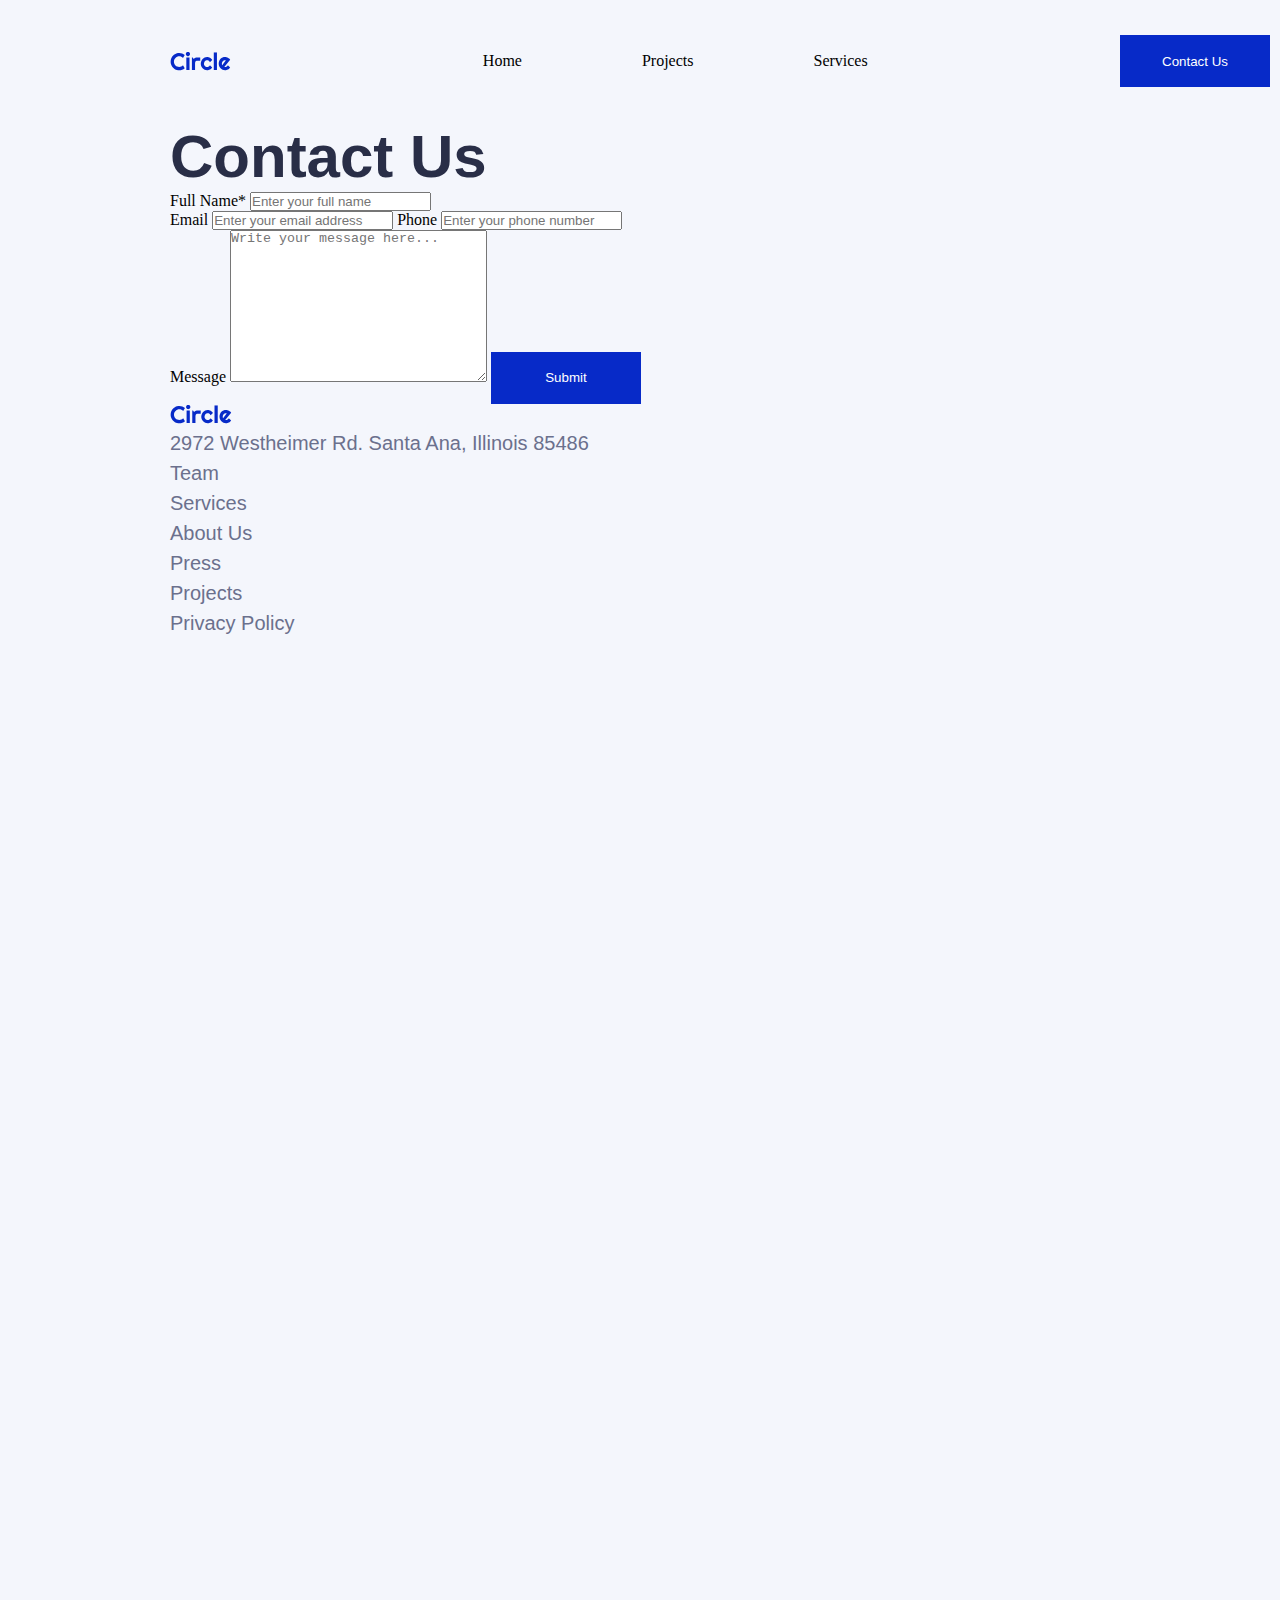
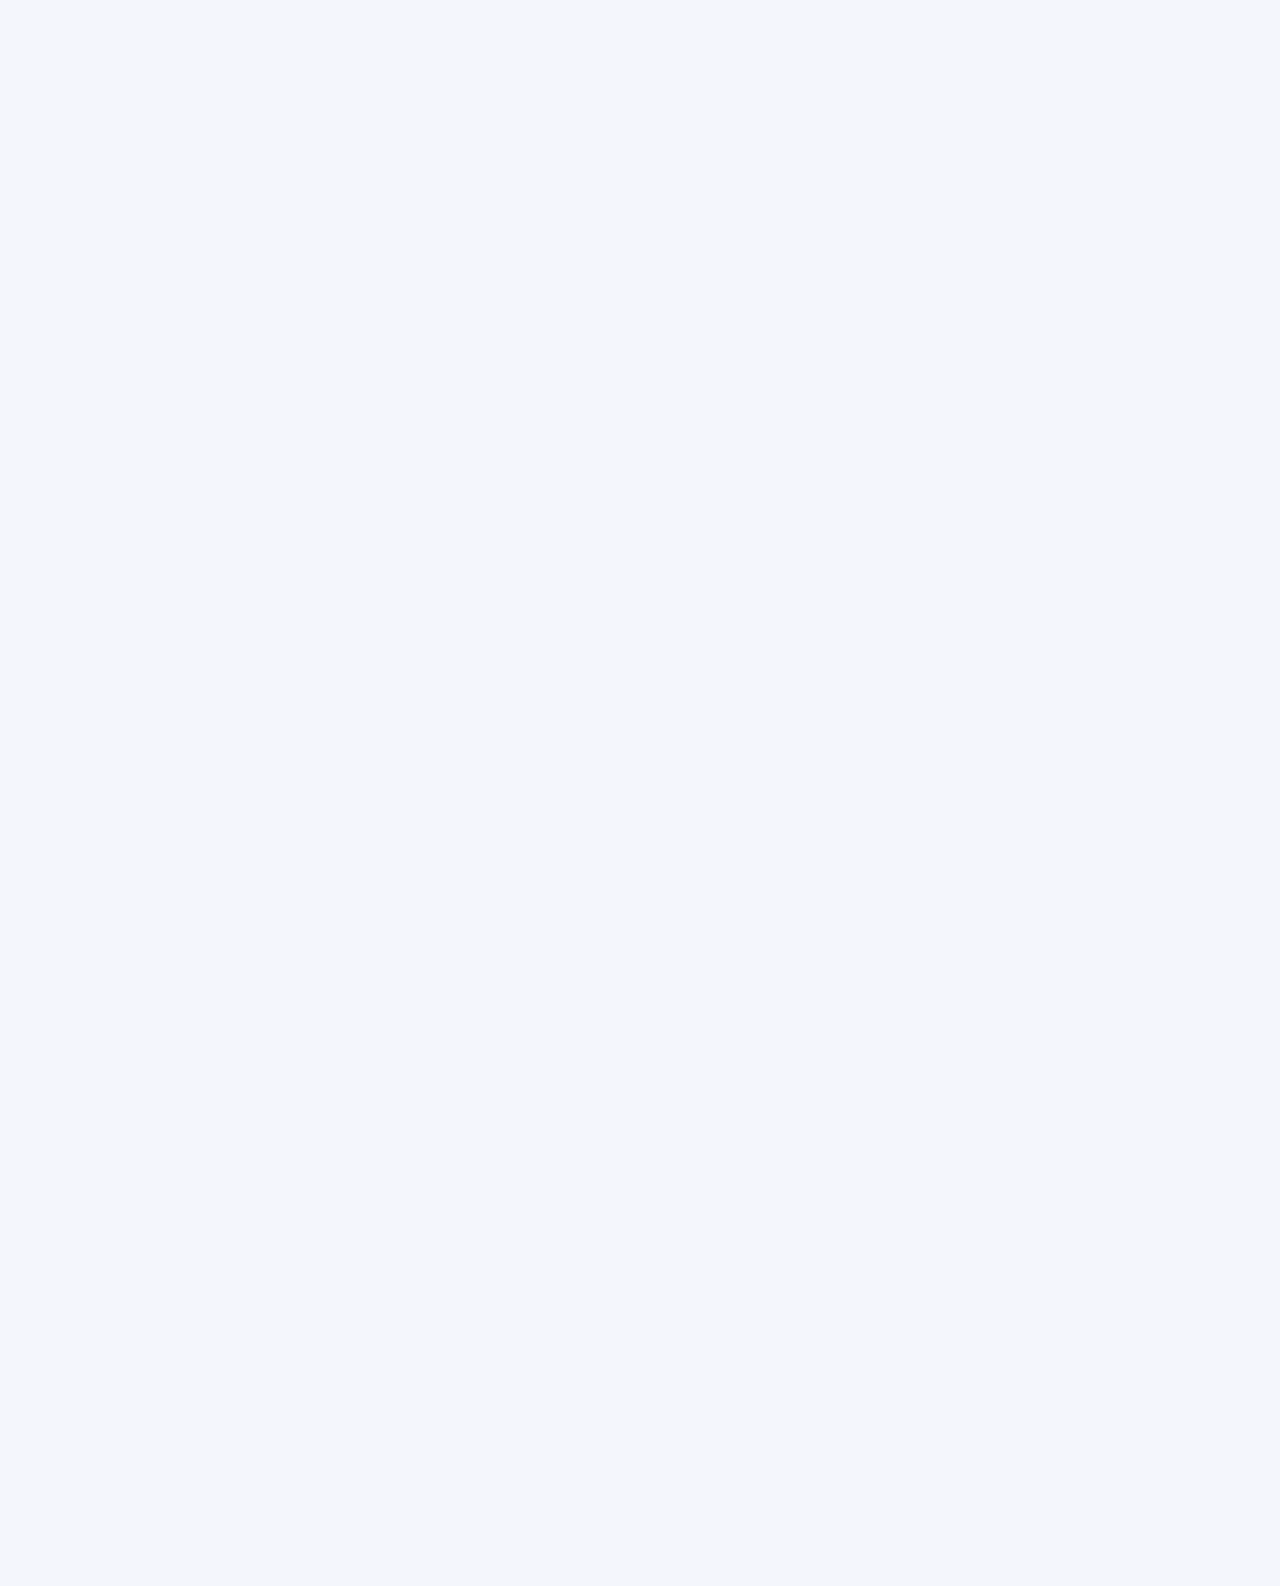
==== ContactPage.html @ 69bbcd8b "hero section and client section css" ====
<!DOCTYPE html>
<html lang="en">
    
  <head>
    <meta charset="UTF-8" />
    <meta http-equiv="X-UA-Compatible" content="IE=edge" />
    <meta name="viewport" content="width=device-width, initial-scale=1.0" />
    <title>
        Circle Contact Page - Ironhacker Mario / Mid Term Project
    </title>
    <link rel="stylesheet" href="/style.css">
  </head>


  <body>
    <nav class="section">
      <img class="circleLogo" src="/logos/circle.svg" alt="Circle Logo" />
      <ul id="menu">
        <li>Home</li>
        <li>Projects</li>
        <li>Services</li>
      </ul>
      <button class="blueButton">Contact Us</button>
    </nav>

    <section id="contactForm" class="section">
      <article>
        <h1>Contact Us</h1>
        <form action="">
            <label for="name">Full Name*</label>
            <input type="text" name="name" id="name" placeholder="Enter your full name">
            <div>
                <label for="email">Email</label>
                <input type="email" name="email" id="email" placeholder="Enter your email address">
                <label for="phone">Phone</label>
                <input type="tel" name="phone" id="phone" placeholder="Enter your phone number">
            </div>           
            <label for="message">Message</label>
            <textarea name="message" id="message" cols="30" rows="10" placeholder="Write your message here..."></textarea>
            <button class="blueButton" type="submit"> Submit </button>
        </form>
        
    </section>

    <footer class="section">
      <div>
        <img class="circleLogo" src="/logos/circle.svg" alt="Circle Logo" />
        <p>2972 Westheimer Rd. Santa Ana, Illinois 85486</p>
      </div>
      <div>
        <p>Team</p>
        <p>Services</p>
        <p>About Us</p>
        <p>Press</p>
        <p>Projects</p>
        <p>Privacy Policy</p>
      </div>
    </footer>
  </body>
</html>
---- style.css ----
*{
    margin: 0;
    padding: 0;
}

body {
    width: 1440px;
    height: 3186px;
    background-color: #F4F6FC;
}

h1 {
    font-family: 'Roboto', sans-serif;
    font-size: 60px;
    font-weight: 700;
    line-height: 70.31px;
    color: #292E47;
}

h3{
    font-family: 'Roboto', sans-serif;
    font-size: 40px;
    font-weight: 700;
    line-height: 46.88px;
    color: #292E47;    
}

h5{
    font-family: 'Roboto', sans-serif;
    font-size: 24px;
    font-weight: 500;
    line-height: 28.13px;    
    color: #292E47;
}

p {
    font-family: 'Roboto', sans-serif;
    font-size: 20px;
    font-weight: 400;
    line-height: 30px;
    color: #6B708D;
}

/*Classes*/

.blueButton {
    background-color: #072AC8;
    width: 150px;
    height: 52px;
    font-family: 'Roboto', sans-serif;

    color: white;
    border: 0;
}

.headline17px {
    font-family: 'Roboto', sans-serif;
    font-size: 17px;
    font-weight: 500;
    line-height: 22.1px;
}

.section {
    width: 1100px;
    margin-left: 170px;
}


/* Nav Bar 
----------------------------*/

nav {
    height: 122px;
    display: flex;
    align-items:center;
    justify-content:space-between;
}

nav .circleLogo {
    width: 60.53px;
}

nav ul {
    display: flex;
    list-style-type: none;   
}

nav li {
    margin: 0 60px
}

/* Hero Section
----------------------------*/

#heroSection {
    margin-top: 80px;
    display: flex;
    height: 650px;
    align-items: center;
}

#heroSection article {
    width: 530px;
    height: 422px;
}

#heroGuy {   
    width: 570px;
    height: 650px;
    background-image: url(/hero-section/hero-image.png);
    background-size:contain;
    position: relative;
}

#heroGuy img {
    width: 68%;
    position: absolute;
}

#heroGuy img:nth-child(1) {
    left: -18%;
    top: -5%;
}

#heroGuy img:nth-child(2) {
    bottom: -20%;
    right: -20%;
}

#heroSection article div {
    display:flex;
    align-items: center;
}

#heroSection article > p {
    width: 435px;
    margin: 30px 0 40px 0;
}

#heroSection article div p {
    margin-left: 40px;
}

/* Client Section 
--------------------------*/

#clientSection {
    display: flex;
    justify-content:space-between;
    margin: 130px 170px 200px 170px;
}

#clientSection img {
    filter: grayscale(100%);
}

/*Projects Section
---------------------------*/

#homePage .projectsSection h3 {
    width: 200px;
}

.projectsSection .boxesContainer {
    display: flex;
}

.projectsSection .boxesContainer img {
    width: 340px;
    height: 240px;
}
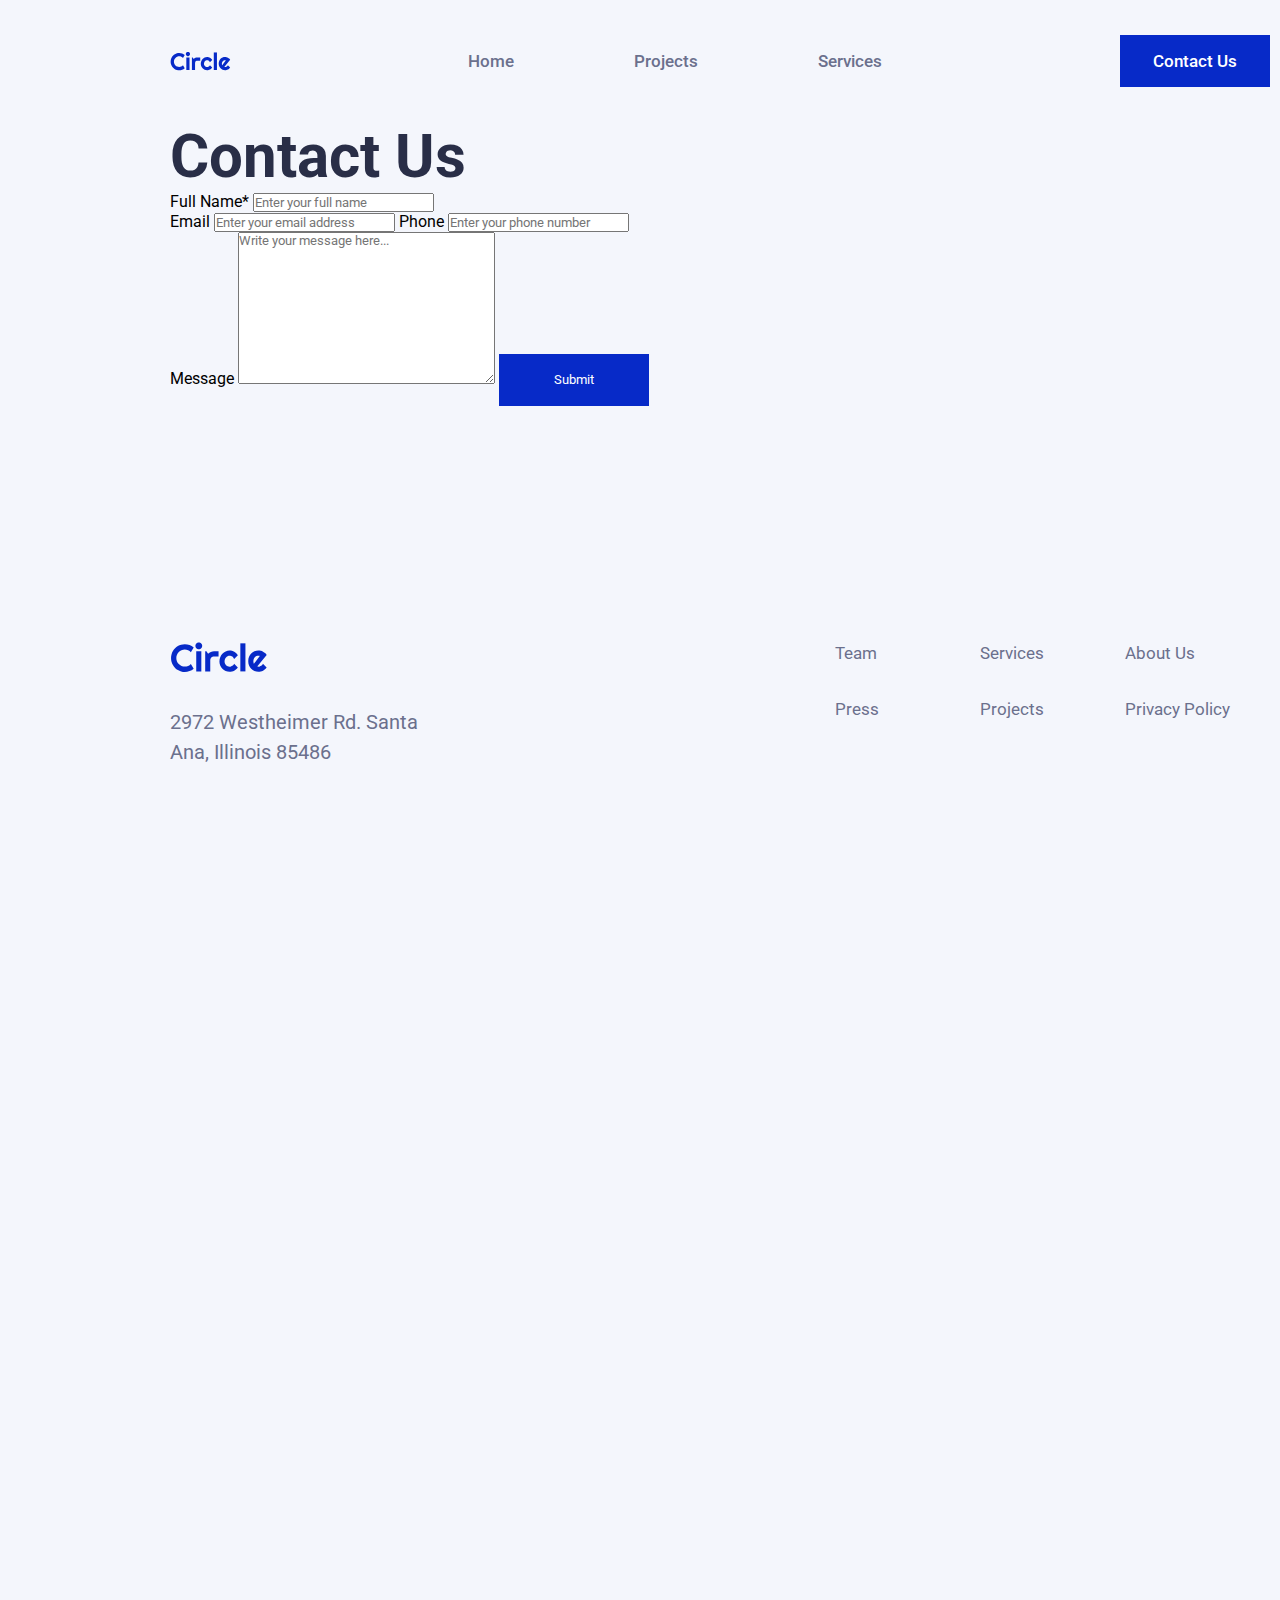
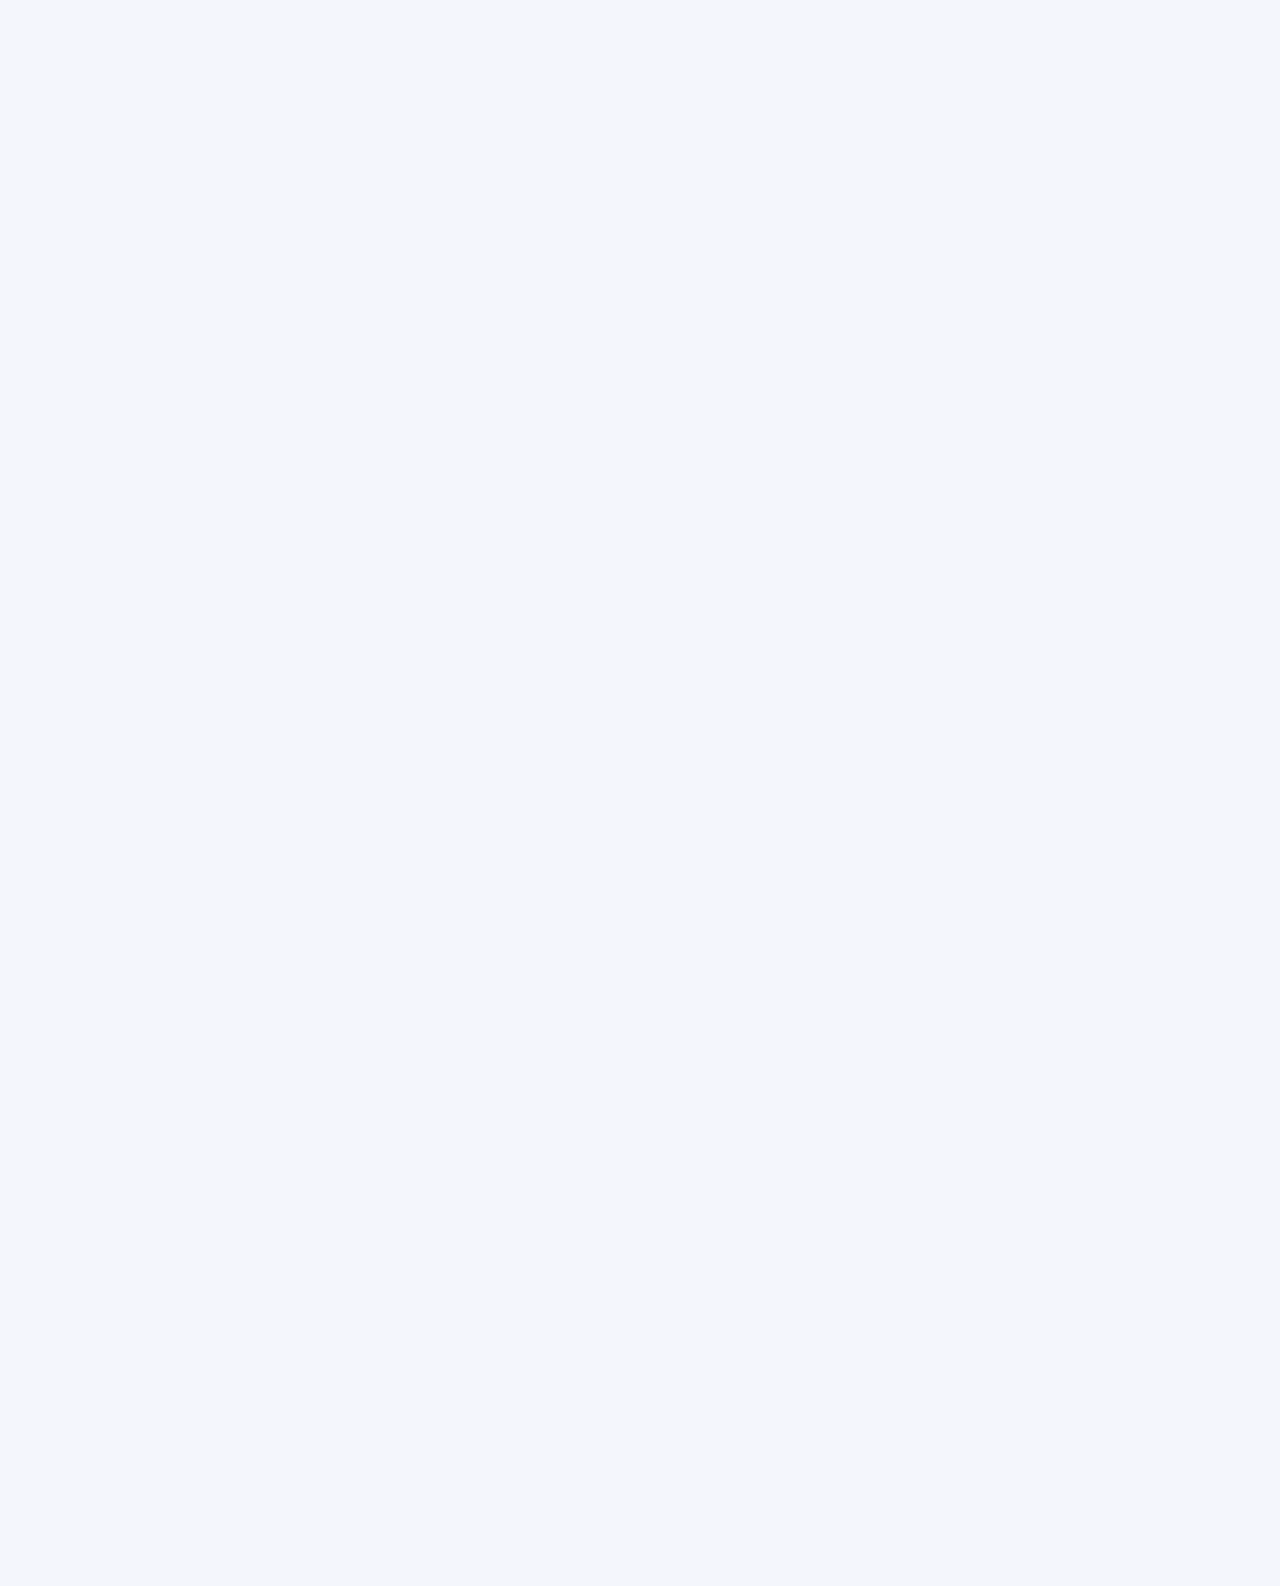
==== commit 2e50b23e: "project page css done" ====
--- a/ContactPage.html
+++ b/ContactPage.html
@@ -8,19 +8,24 @@
     <title>
         Circle Contact Page - Ironhacker Mario / Mid Term Project
     </title>
-    <link rel="stylesheet" href="/style.css">
+    <link rel="stylesheet" href="/css/Common.css" />
+    <link rel="stylesheet" href="/css/ContactPage.css" />
+    <link
+      href="https://fonts.googleapis.com/css?family=Roboto"
+      rel="stylesheet"
+    />
   </head>
 
 
-  <body>
+  <body id="contactPage">
     <nav class="section">
       <img class="circleLogo" src="/logos/circle.svg" alt="Circle Logo" />
       <ul id="menu">
-        <li>Home</li>
-        <li>Projects</li>
-        <li>Services</li>
+        <li><a class="headline17px" href="">Home</a></li>
+        <li><a class="headline17px" href="">Projects</a></li>
+        <li><a class="headline17px" href="">Services</a></li>
       </ul>
-      <button class="blueButton">Contact Us</button>
+      <button class="blueButton headline17px">Contact Us</button>
     </nav>
 
     <section id="contactForm" class="section">
@@ -48,12 +53,12 @@
         <p>2972 Westheimer Rd. Santa Ana, Illinois 85486</p>
       </div>
       <div>
-        <p>Team</p>
-        <p>Services</p>
-        <p>About Us</p>
-        <p>Press</p>
-        <p>Projects</p>
-        <p>Privacy Policy</p>
+        <a href="">Team</a>
+        <a href="">Services</a>
+        <a href="">About Us</a>
+        <a href="">Press</a>
+        <a href="">Projects</a>
+        <a href="">Privacy Policy</a>
       </div>
     </footer>
   </body>
--- a/css/Common.css
+++ b/css/Common.css
@@ -0,0 +1,221 @@
+*{
+    margin: 0;
+    padding: 0;
+    font-family: 'Roboto', sans-serif;
+}
+
+body {
+    width: 1440px;
+    height: 3186px;
+    background-color: #F4F6FC;
+}
+
+h1 {
+    font-size: 60px;
+    font-weight: 700;
+    line-height: 70.31px;
+    color: #292E47;
+}
+
+h3{
+    
+    font-size: 40px;
+    font-weight: 700;
+    line-height: 46.88px;
+    color: #292E47;    
+}
+
+h5{
+    
+    font-size: 24px;
+    font-weight: 500;
+    line-height: 28.13px;    
+    color: #292E47;
+}
+
+p, span { 
+    font-size: 20px;
+    font-weight: 400;
+    line-height: 30px;
+    color: #6B708D;
+}
+
+a {
+    font-size: 17px;
+    font-weight: 400;
+    line-height: 25.5px;
+    color: #6B708D;
+    text-decoration: none;
+}
+
+/*Classes
+-----------------------------------------------------------*/
+
+.blueButton {
+    background-color: #072AC8;
+    width: 150px;
+    height: 52px;
+    color: white;
+    border: 0;
+}
+
+.headline17px {    
+    font-size: 17px;
+    font-weight: 500;
+    line-height: 22.1px;
+}
+
+.section {
+    width: 1100px;
+    margin-left: 170px;
+}
+
+.wideSection {
+    width: 1320px;
+    margin-left: 60px;
+}
+
+.box {
+    width: 340px;
+    background-color: white;
+    box-shadow: 0px 38.7755px 77.551px rgba(0, 0, 0, 0.1);
+    position: relative;
+}
+
+.boxesContainer {
+    display: flex;
+    justify-content: space-between;
+}
+
+.learnMoreLink {
+    text-decoration: none;
+    color: #072AC8;
+    position: absolute;
+    bottom: 30px;
+    left: 30px;
+}
+
+/* Nav Bar 
+-----------------------------------------------------------*/
+
+nav {
+    height: 122px;
+    display: flex;
+    align-items:center;
+    justify-content:space-between;
+}
+
+nav .circleLogo {
+    width: 60.53px;
+}
+
+nav ul {
+    display: flex;
+    list-style-type: none;   
+}
+
+nav li {
+    margin: 0 60px;
+}
+
+
+/*Projects Section
+-----------------------------------------------------------*/
+
+#homePage .projectsSection h3 {
+    width: 200px;
+    margin-bottom: 23px;
+}
+
+.projectsSection .boxesContainer img {
+    width: 340px;
+    height: 240px;
+}
+
+.project-box {
+    height: 444px;
+}
+
+.project-box h5 {
+    margin:30px 0 10px 30px ;
+}
+
+.project-box p {
+    margin-left: 30px;
+}
+
+/* CTA Section
+---------------------------------------------------------*/
+
+#CTASection {
+    height: 500px;
+    margin-top: 200px;
+    background-color: #FFC600;
+    display: flex;
+    flex-direction: column;
+    justify-content: center;
+    align-items: center;
+}
+
+#CTASection form {
+    display: flex;
+}
+
+#CTASection button {
+    width: 198px;
+    height: 80px;
+    margin-left: 20px;
+}
+
+#CTASection p {
+    margin: 20px 0 50px 0
+}
+
+#emailForm {
+    display: flex;
+    width: 393px;
+    height: 80px;
+    background-color: white;
+}
+
+#emailForm img {
+    width: 30px;
+    margin-left: 30px;
+    margin-right: 10px;
+}
+
+#emailForm input {
+    border: none;
+    outline: none;
+    width: 100%;
+    font-size: 17px;
+    font-weight: 400;
+}
+
+/*Footer
+-----------------------------------------------------*/
+
+footer {
+    height: 242px;
+    margin-top: 170px;
+    display: flex;
+    justify-content:space-between;
+    align-items: center;
+}
+
+footer div:nth-child(1){
+    width: 260px;
+    height: 112px;
+}
+
+footer .circleLogo {
+    width: 98.38px;
+    margin-bottom: 30px ;
+}
+
+footer div:nth-child(2){
+    width: 435px;
+    height: 112px;
+    display: grid;
+    grid-template: repeat(2, 1fr) / repeat(3, 1fr)
+}
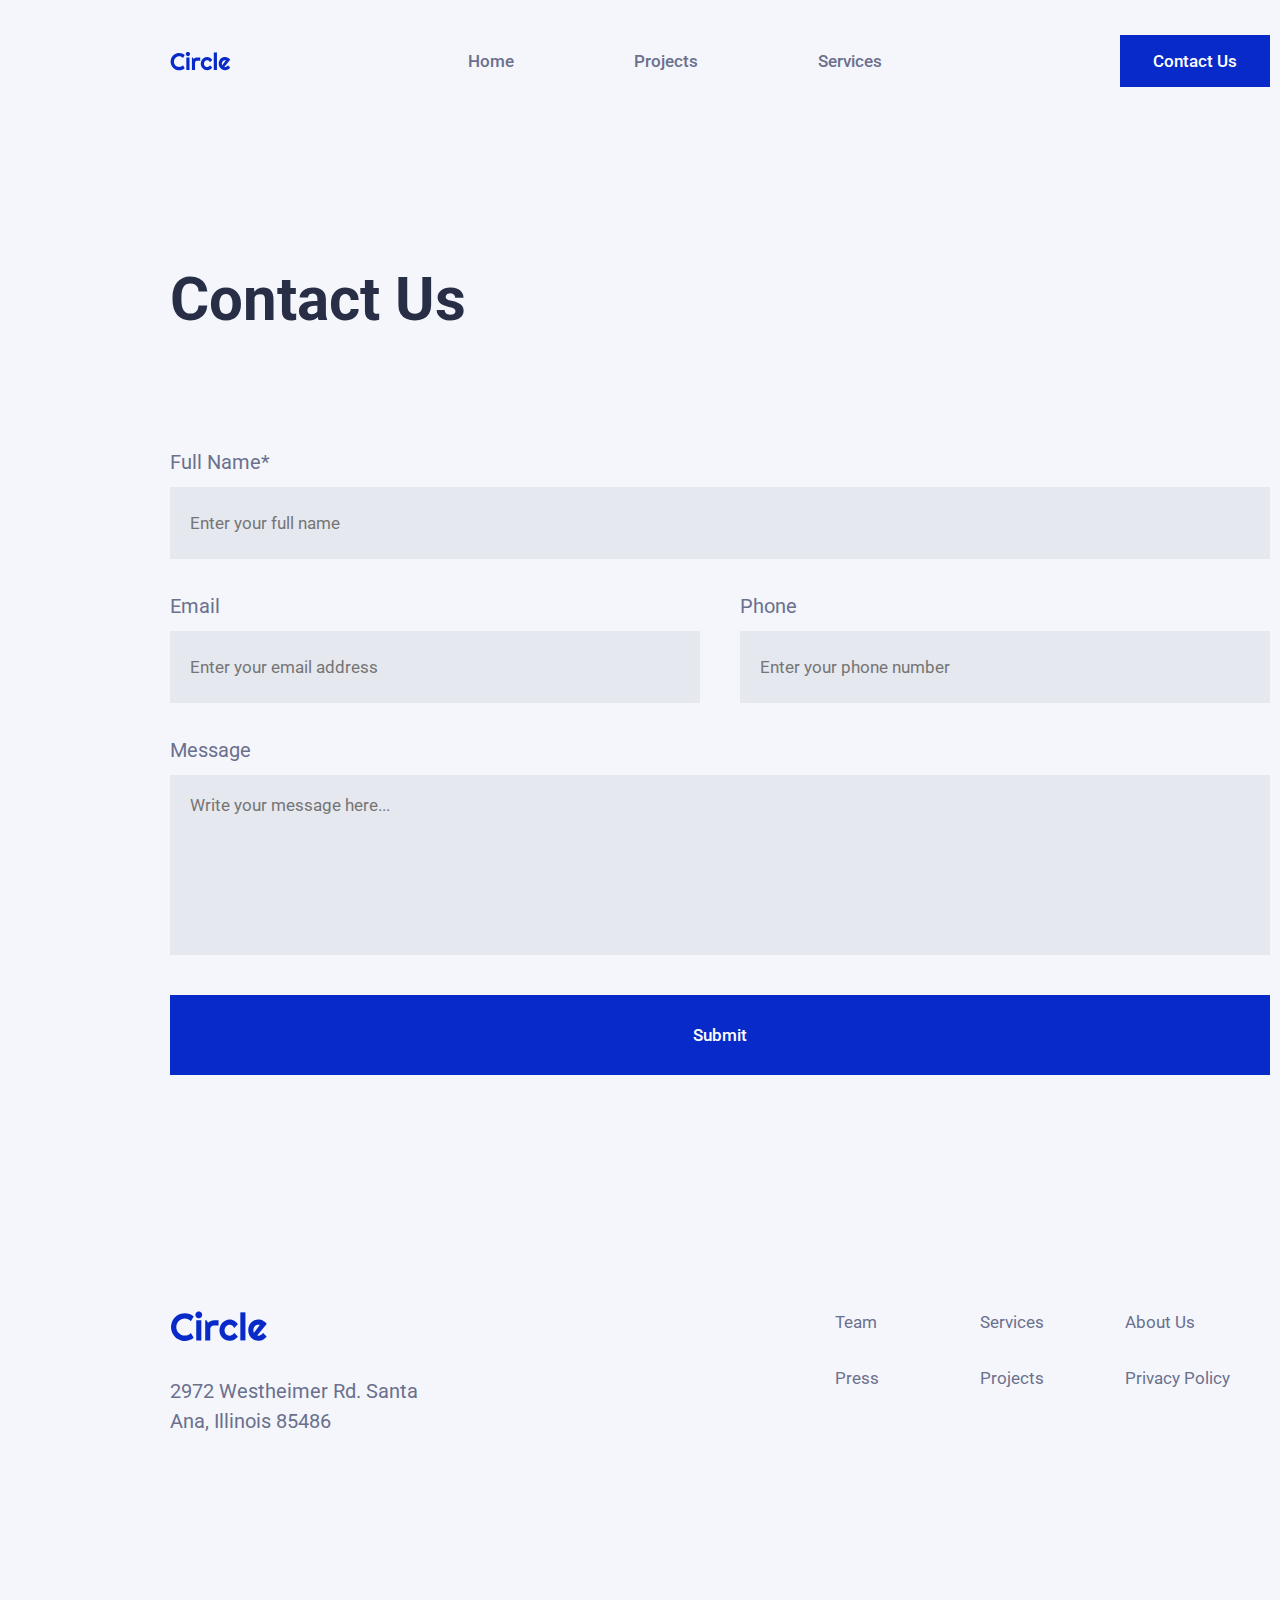
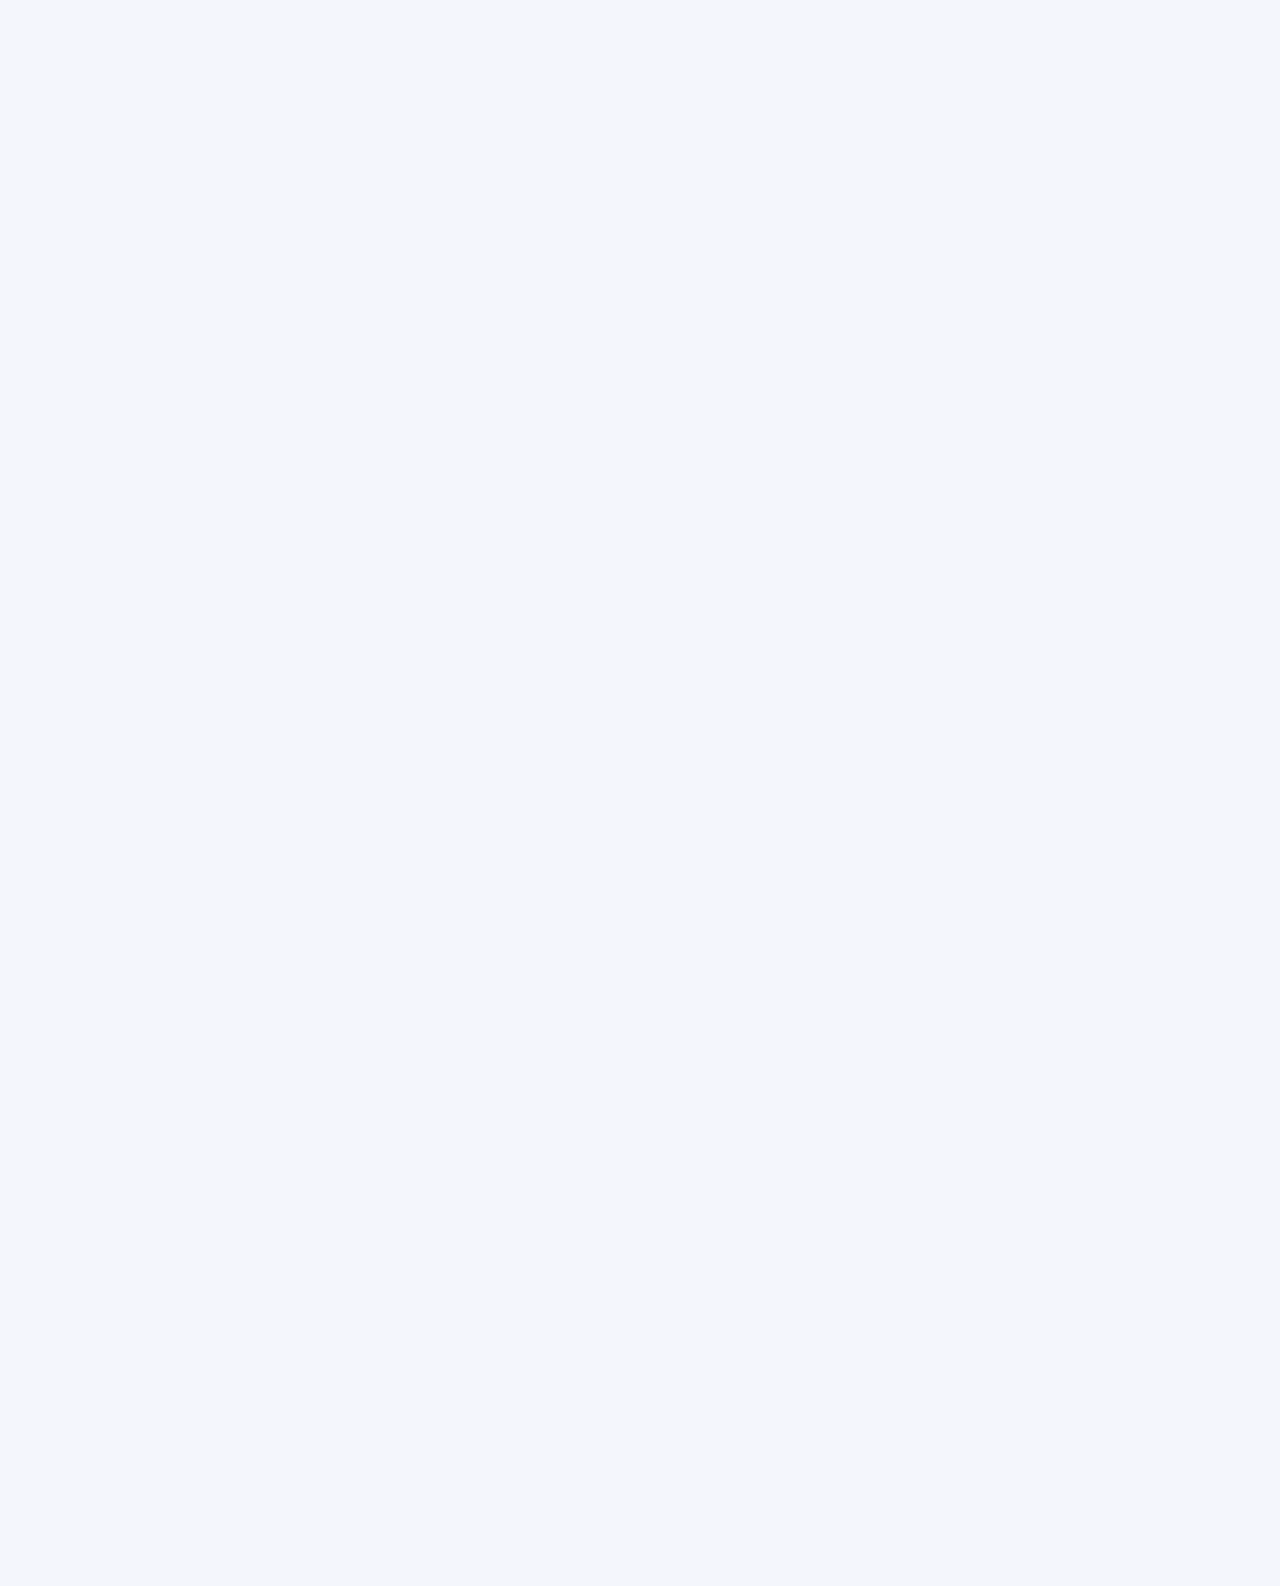
==== commit 1a9685dd: "contact page css done" ====
--- a/ContactPage.html
+++ b/ContactPage.html
@@ -34,15 +34,13 @@
         <form action="">
             <label for="name">Full Name*</label>
             <input type="text" name="name" id="name" placeholder="Enter your full name">
-            <div>
-                <label for="email">Email</label>
-                <input type="email" name="email" id="email" placeholder="Enter your email address">
-                <label for="phone">Phone</label>
-                <input type="tel" name="phone" id="phone" placeholder="Enter your phone number">
-            </div>           
+            <label for="email">Email</label>
+            <input type="email" name="email" id="email" placeholder="Enter your email address">
+            <label for="phone">Phone</label>
+            <input type="tel" name="phone" id="phone" placeholder="Enter your phone number">        
             <label for="message">Message</label>
             <textarea name="message" id="message" cols="30" rows="10" placeholder="Write your message here..."></textarea>
-            <button class="blueButton" type="submit"> Submit </button>
+            <button class="blueButton headline17px" type="submit"> Submit </button>
         </form>
         
     </section>
--- a/css/Common.css
+++ b/css/Common.css
@@ -33,7 +33,7 @@
     color: #292E47;
 }
 
-p, span { 
+p, span, label { 
     font-size: 20px;
     font-weight: 400;
     line-height: 30px;
@@ -48,6 +48,13 @@
     text-decoration: none;
 }
 
+input, textarea {
+    border: none;
+    outline: none;
+    font-size: 17px;
+    font-weight: 400;
+}
+
 /*Classes
 -----------------------------------------------------------*/
 
@@ -185,11 +192,7 @@
 }
 
 #emailForm input {
-    border: none;
-    outline: none;
     width: 100%;
-    font-size: 17px;
-    font-weight: 400;
 }
 
 /*Footer
--- a/css/ContactPage.css
+++ b/css/ContactPage.css
@@ -0,0 +1,59 @@
+h1 {
+    margin: 143px 0 80px 0;
+}
+
+form {
+    width: 1100px;
+    height: 660px;
+    display: grid;
+    grid-template: repeat(5, 1fr) 2.5fr 1fr / 1fr 1fr ;
+    grid-column-gap: 40px;
+}
+
+label {
+    align-self: flex-end;
+    margin-bottom: 10px;
+}
+
+input, textarea {
+    background-color: #6B708D1A;
+    padding: 20px;
+    resize: none;
+}
+
+form input:nth-child(2){
+    grid-area: 2 / 1 / 2 / span 2;
+}
+
+form label:nth-child(3){
+    grid-area: 3 / 1 ;
+}
+
+
+form input:nth-child(4){
+    grid-area: 4 / 1 ;
+}
+
+form label:nth-child(5){
+    grid-area: 3 / 2 ;
+}
+
+form input:nth-child(6){
+    grid-area: 4 / 2;
+}
+
+form label:nth-child(7){
+    grid-area: 5 / 1 ;
+}
+
+form textarea {
+    grid-area: 6 / 1 / 6 / span 2;
+}
+
+form .blueButton {
+    grid-area: 7 / 1 / 7 / span 2;
+    width: 1100px;
+    height: 80px;
+    margin-top: 40px;
+}
+
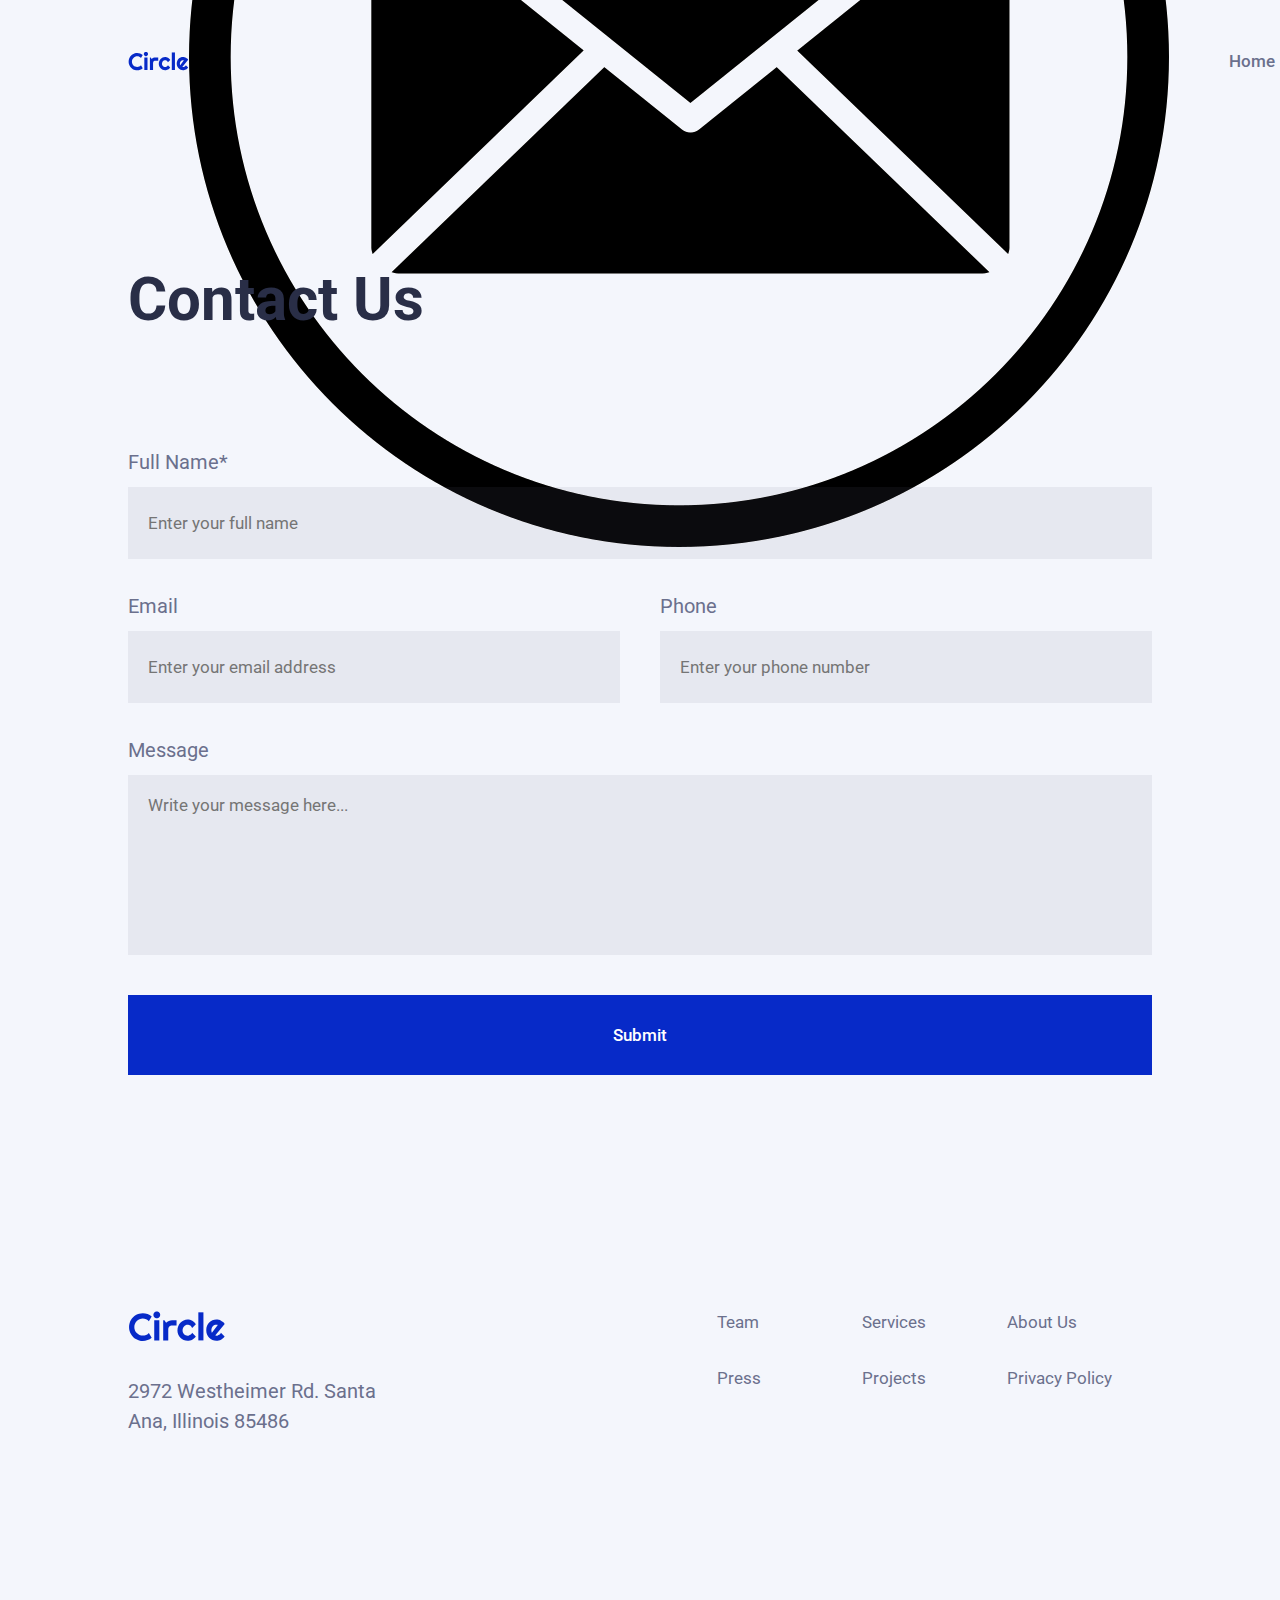
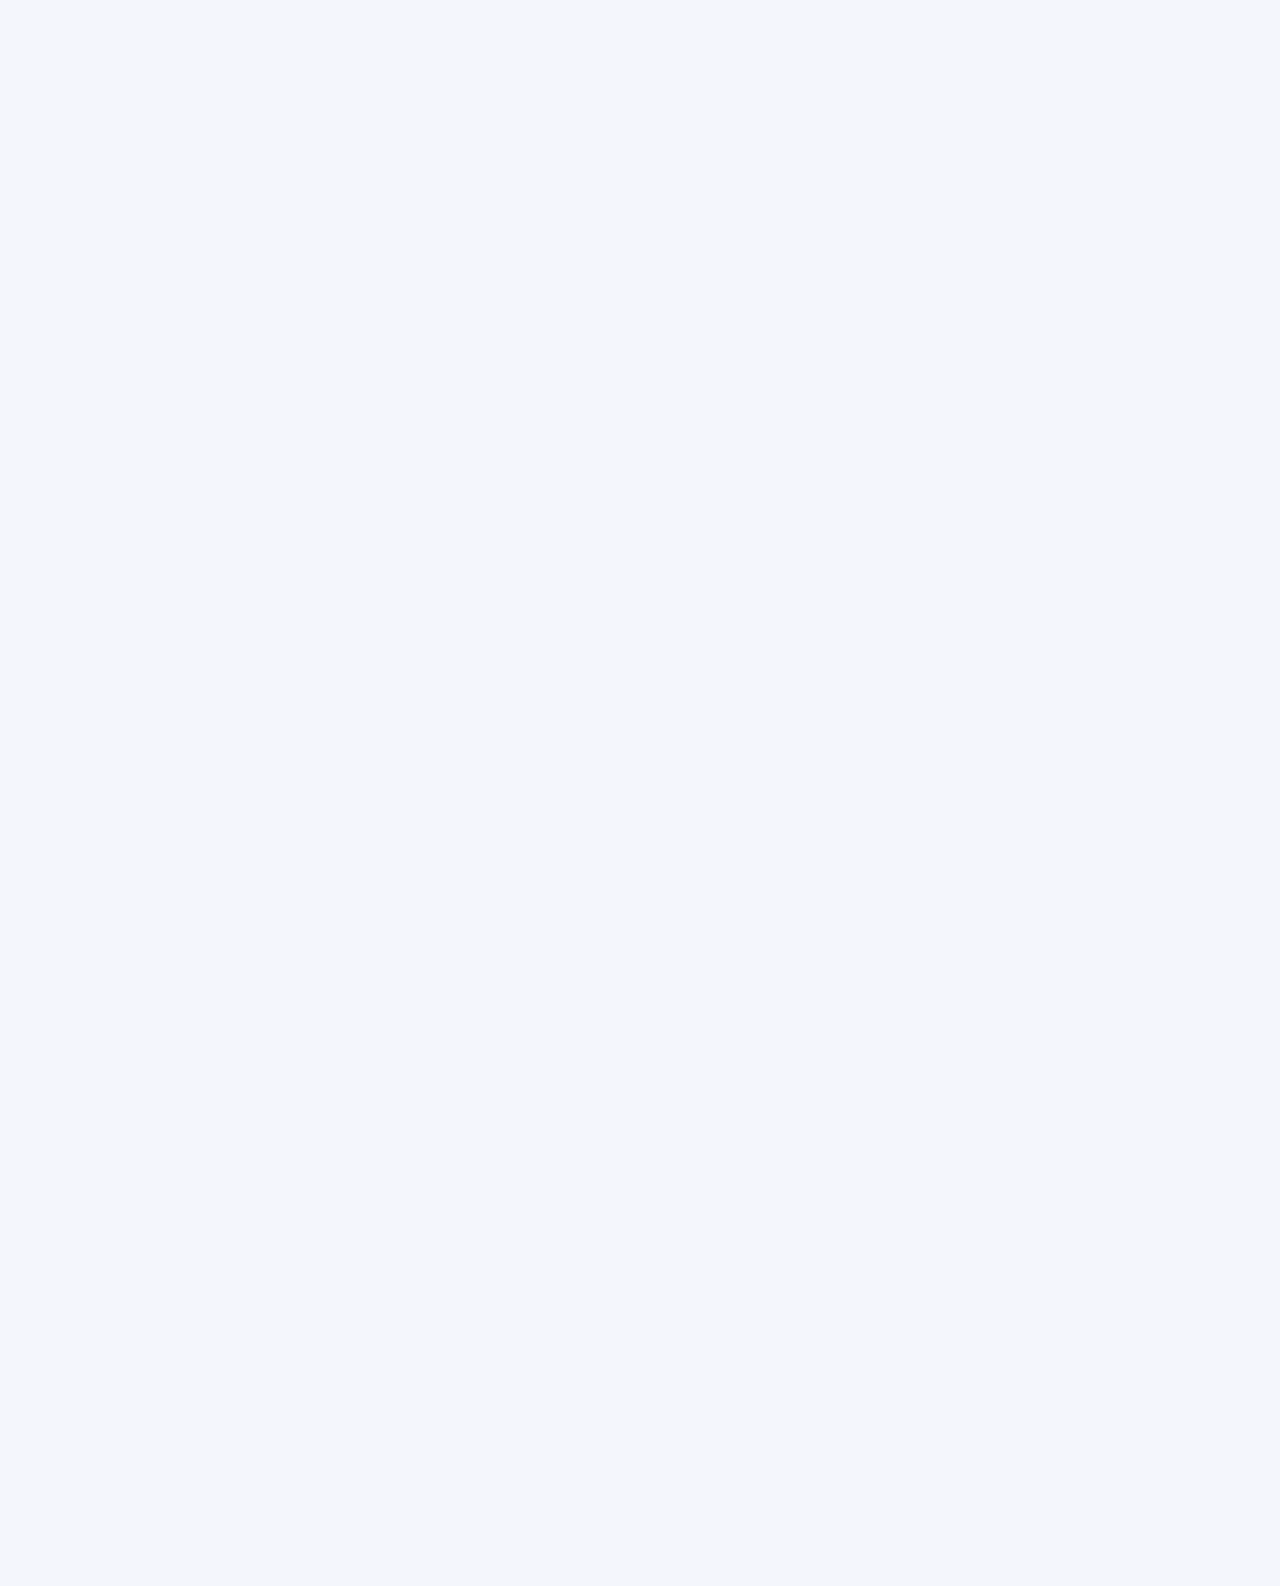
==== commit befb7b81: "responsive design contact finish y js project page done" ====
--- a/ContactPage.html
+++ b/ContactPage.html
@@ -10,22 +10,33 @@
     </title>
     <link rel="stylesheet" href="/css/Common.css" />
     <link rel="stylesheet" href="/css/ContactPage.css" />
+    <link rel="stylesheet" media="(max-width: 768px)" href="/css/CommonResponsive.css" />
+    <link rel="stylesheet" media="(max-width: 768px)" href="/css/ContactPageResponsive.css" />
     <link
       href="https://fonts.googleapis.com/css?family=Roboto"
       rel="stylesheet"
     />
+    <script type="text/javascript" src="/index.js"></script>
   </head>
 
 
   <body id="contactPage">
     <nav class="section">
+      <div id="menuResponsive">
+        <img src="/responsive-img/hamburguerButton.png" alt="Menu button">
+        <a class="headline17px" href="/HomePage.html">Home</a>
+        <a class="headline17px" href="/ProjectPage.html">Projects</a>
+        <a class="headline17px" href="#servicesSection">Services</a>
+      </div>
+      
       <img class="circleLogo" src="/logos/circle.svg" alt="Circle Logo" />
+      <a id="contactResponsive" href="/ContactPage.html"><img src="/responsive-img/mail.png" alt="contact"></a>
       <ul id="menu">
-        <li><a class="headline17px" href="">Home</a></li>
-        <li><a class="headline17px" href="">Projects</a></li>
-        <li><a class="headline17px" href="">Services</a></li>
+        <li><a class="headline17px" href="/HomePage.html">Home</a></li>
+        <li><a class="headline17px" href="/ProjectPage.html">Projects</a></li>
+        <li><a class="headline17px" href="#servicesSection">Services</a></li>
       </ul>
-      <button class="blueButton headline17px">Contact Us</button>
+      <a class="blueButton headline17px" href="/ContactPage.html">Contact Us</a>
     </nav>
 
     <section id="contactForm" class="section">
--- a/css/Common.css
+++ b/css/Common.css
@@ -5,7 +5,7 @@
 }
 
 body {
-    width: 1440px;
+    width: 100%;
     height: 3186px;
     background-color: #F4F6FC;
 }
@@ -64,6 +64,14 @@
     height: 52px;
     color: white;
     border: 0;
+    display: flex;
+    justify-content: center;
+    align-items: center;
+}
+
+.blueButton:hover {
+    transition-duration: 200ms;
+    box-shadow: 0 0 10px 1px #292E47;
 }
 
 .headline17px {    
@@ -73,17 +81,17 @@
 }
 
 .section {
-    width: 1100px;
-    margin-left: 170px;
+    width: 80%;
+    margin-left: 10%;
 }
 
 .wideSection {
-    width: 1320px;
-    margin-left: 60px;
+    width: 90%;
+    margin-left: 5%;
 }
 
 .box {
-    width: 340px;
+    width: 30%;
     background-color: white;
     box-shadow: 0px 38.7755px 77.551px rgba(0, 0, 0, 0.1);
     position: relative;
@@ -101,6 +109,24 @@
     bottom: 30px;
     left: 30px;
 }
+/*
+Hidding responsive elements
+-----------------------------------------------------------*/
+#menuButton {
+    display: none;
+}
+
+.responsiveLink {
+    display: none;
+}
+
+#menuResponsive { 
+    display: none;
+}
+
+#arrow {
+    display: none;
+}
 
 /* Nav Bar 
 -----------------------------------------------------------*/
@@ -125,6 +151,14 @@
     margin: 0 60px;
 }
 
+nav li a:hover{
+    transition-property: weigth;
+    transition-property: color;
+    font-weight: 600;
+    color: #072AC8;
+    transition-duration: 300ms;
+    
+}
 
 /*Projects Section
 -----------------------------------------------------------*/
@@ -135,7 +169,7 @@
 }
 
 .projectsSection .boxesContainer img {
-    width: 340px;
+    width: 100%;
     height: 240px;
 }
 
@@ -221,4 +255,4 @@
     height: 112px;
     display: grid;
     grid-template: repeat(2, 1fr) / repeat(3, 1fr)
-}
+}--- a/css/ContactPage.css
+++ b/css/ContactPage.css
@@ -3,7 +3,7 @@
 }
 
 form {
-    width: 1100px;
+    width: 100%;
     height: 660px;
     display: grid;
     grid-template: repeat(5, 1fr) 2.5fr 1fr / 1fr 1fr ;
@@ -52,7 +52,7 @@
 
 form .blueButton {
     grid-area: 7 / 1 / 7 / span 2;
-    width: 1100px;
+    width: 100%;
     height: 80px;
     margin-top: 40px;
 }
--- a/css/CommonResponsive.css
+++ b/css/CommonResponsive.css
@@ -0,0 +1,237 @@
+/* Movil
+----------------------------------*/
+body {
+    width: 100%;
+    height: 100%;
+}
+
+/*Classes
+-----------------------------------------------------------*/
+
+
+.section {
+    width: 90%;
+    margin: 0 5%;
+}
+
+.wideSection {
+    width: 90%;
+    margin: 0 5%;
+}
+
+.box {
+    width: 100%;
+    margin-top: 20px;
+}
+
+.boxesContainer {
+    flex-direction: column;
+}
+
+/* Nav Bar 
+-----------------------------------------------------------*/
+
+nav {
+    height: 80px;
+    justify-content: center;
+    display: grid;
+    grid-template-columns: 1fr 1fr 1fr;
+}
+
+#homePage ul, #homePage a,#projectPage ul, #projectPage a, #contactPage ul, #contactPage a {
+    display: none;
+}
+
+nav .circleLogo {
+    width: 80px;
+    grid-area: 1/2;
+    justify-self: center;
+}
+
+
+    #menuResponsive a {
+        display: flex;
+        margin:15px 0;
+    }
+
+    #menuResponsive img {
+        position: relative;
+        width: 25px;
+    }
+    
+    #menuResponsive {
+        display: flex;
+        position: absolute;
+        top: 3%;
+        left: 5%;
+        padding: 5px 0 20px 15px;
+        flex-direction: column;
+        background-color:#F4F6FC;
+        width: 30px;
+        height: 20px;
+        overflow: hidden;
+        border-radius: 3px;
+        transition: all 500ms ease-out;
+        z-index: +2;
+    }
+
+    #homePage #contactResponsive, #projectPage #contactResponsive, #contactPage #contactResponsive {
+        display: contents;
+        position: relative;
+        
+    }
+
+    #contactResponsive img {
+        grid-area: 1 / 3;
+        width: 40px;
+        top: 0px;
+        justify-self: flex-end;
+
+    }
+
+
+    #menuResponsive:hover {
+        width: 80px;
+        height: 160px;
+        border: 2px solid #6B708D;
+        transition-duration: 500ms;
+        transition-timing-function: ease-in-out;
+    }
+
+/*Projects Section
+-----------------------------------------------------------*/
+
+#homePage .projectsSection h3 {
+    width: 100%;
+    margin: 80px 0 13px 0;
+    text-align: center;
+}
+
+.projectsSection img  {
+    display: none;   
+}
+
+.project-box {
+    height: 150px;
+    overflow: hidden;
+    background-image: url(/projects-section/1.jpg);
+    background-position: center;
+    background-size: cover;
+    display: flex;
+    flex-direction: column;
+    align-items: center;
+    justify-content: center;
+}
+
+.projectsSection .boxesContainer div:nth-child(1){
+    background-image: url(/projects-section/1.jpg);
+}
+.projectsSection .boxesContainer div:nth-child(2){
+    background-image: url(/projects-section/2.jpg);
+}
+.projectsSection .boxesContainer div:nth-child(3){
+    background-image: url(/projects-section/3.jpg);
+}
+
+.project-box h5 {
+    margin: 0;
+    font-weight: 600;
+    color:#f2f4fc;
+    text-shadow: 0px 0px 3px #072ac8;
+}
+
+.project-box p {
+    display: none;
+}
+
+#homePage #projects a{
+    display: block;
+    position: absolute;
+    color: transparent;
+    width: 100%;
+    height: 150px;
+    left: 0;
+    top: 0;
+}
+
+/* CTA Section
+---------------------------------------------------------*/
+
+#CTASection {
+    height: 250px;
+    margin-top: 30px;
+    margin-bottom: 80px;
+}
+
+#CTASection form {
+    display: flex;
+    flex-direction: column;
+    align-items: center;
+}
+
+#CTASection button {
+    width: 150px;
+    height: 40px;
+    margin: 15px 0;
+}
+
+#CTASection h3 {
+    text-align: center;
+    margin-bottom: 15px;
+}
+
+#CTASection p {
+    display: none;
+}
+
+#CTASection > div {
+    width: 80%;
+}
+
+#emailForm {
+    display: flex;
+    width: 100%;
+    height: 40px;
+    background-color: white;
+}
+
+#emailForm img {
+    display: none;
+}
+
+#emailForm input {
+    text-align: center;
+}
+
+/*Footer
+-----------------------------------------------------*/
+
+footer {
+    flex-direction: column;
+    height: 100%;
+    padding-bottom: 10px;
+}
+
+footer div:nth-child(1){
+    width: 100%;
+    height: 100%;
+    display: flex;
+    flex-direction: column;
+    align-items: center;
+    text-align: center;
+}
+
+footer .circleLogo {
+    margin: 40px 0 20px 0;
+}
+
+footer div:nth-child(2){
+    width: 100%;
+    height: 100%;
+}
+
+#homePage footer a{
+    text-align: center;
+    margin: 20px 0;
+    display: grid;
+}
--- a/css/ContactPageResponsive.css
+++ b/css/ContactPageResponsive.css
@@ -0,0 +1,23 @@
+#contactForm h1 {
+    text-align: center;
+    font-size: 40px;
+    margin: 10px 0;
+}
+
+#contactForm form {
+    display: flex;
+    flex-direction: column;
+}
+
+form label {
+    align-self:flex-start;
+    margin: 0
+}
+
+form input {
+    margin-bottom: 15px;
+}
+
+form button {
+    margin-bottom: 30px;
+}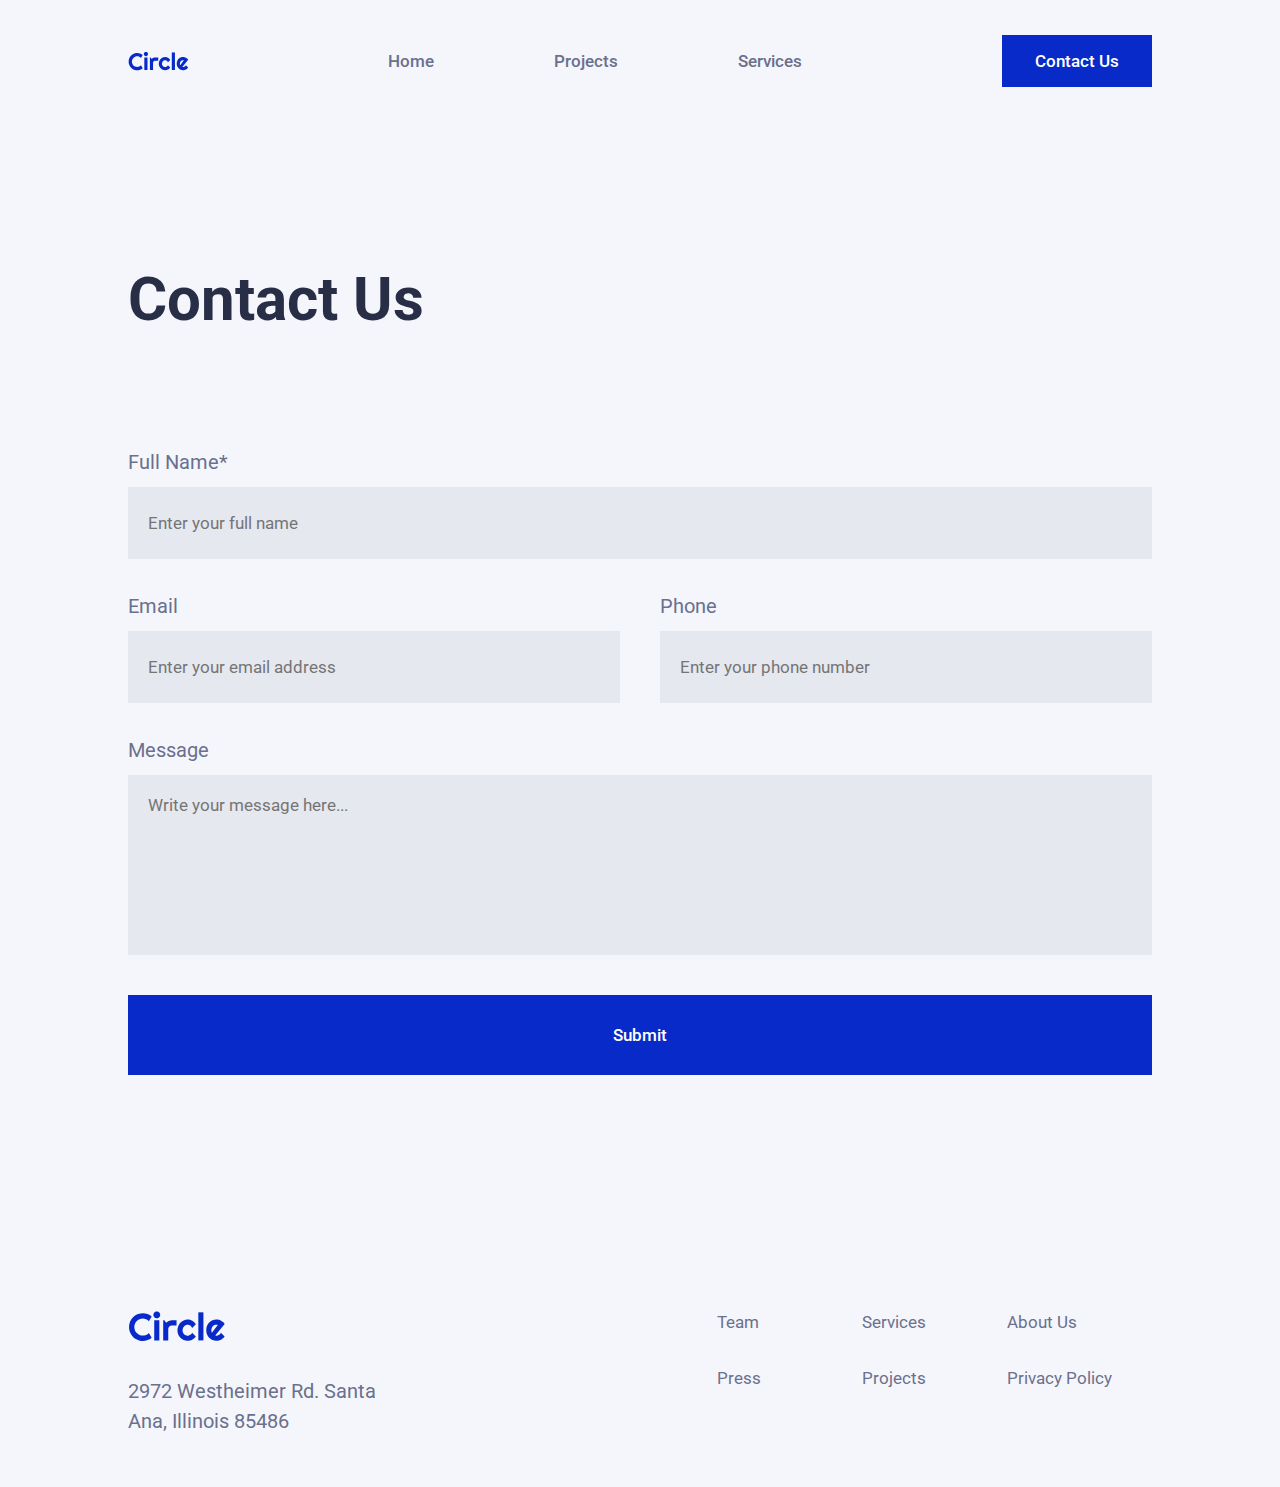
==== commit 37ca8f6b: "bugs solved 1" ====
--- a/ContactPage.html
+++ b/ContactPage.html
@@ -44,13 +44,13 @@
         <h1>Contact Us</h1>
         <form action="">
             <label for="name">Full Name*</label>
-            <input type="text" name="name" id="name" placeholder="Enter your full name">
+            <input type="text" name="name" id="name" placeholder="Enter your full name" required>
             <label for="email">Email</label>
-            <input type="email" name="email" id="email" placeholder="Enter your email address">
+            <input type="email" name="email" id="email" placeholder="Enter your email address" required>
             <label for="phone">Phone</label>
-            <input type="tel" name="phone" id="phone" placeholder="Enter your phone number">        
+            <input type="tel" name="phone" id="phone" placeholder="Enter your phone number" required>        
             <label for="message">Message</label>
-            <textarea name="message" id="message" cols="30" rows="10" placeholder="Write your message here..."></textarea>
+            <textarea name="message" id="message" cols="30" rows="10" placeholder="Write your message here..." required></textarea>
             <button class="blueButton headline17px" type="submit"> Submit </button>
         </form>
         
--- a/css/Common.css
+++ b/css/Common.css
@@ -6,7 +6,6 @@
 
 body {
     width: 100%;
-    height: 3186px;
     background-color: #F4F6FC;
 }
 
@@ -125,6 +124,10 @@
 }
 
 #arrow {
+    display: none;
+}
+
+#contactResponsive {
     display: none;
 }
 
@@ -163,6 +166,10 @@
 /*Projects Section
 -----------------------------------------------------------*/
 
+#projects {
+    margin-top: 0%;
+}
+
 #homePage .projectsSection h3 {
     width: 200px;
     margin-bottom: 23px;
--- a/css/CommonResponsive.css
+++ b/css/CommonResponsive.css
@@ -1,150 +1,162 @@
 /* Movil
 ----------------------------------*/
 body {
-    width: 100%;
-    height: 100%;
+  width: 100%;
+  height: 100%;
 }
 
 /*Classes
 -----------------------------------------------------------*/
 
-
 .section {
-    width: 90%;
-    margin: 0 5%;
+  width: 90%;
+  margin: 0 5%;
 }
 
 .wideSection {
-    width: 90%;
-    margin: 0 5%;
+  width: 90%;
+  margin: 0 5%;
 }
 
 .box {
-    width: 100%;
-    margin-top: 20px;
+  width: 100%;
+  margin-top: 20px;
 }
 
 .boxesContainer {
-    flex-direction: column;
+  flex-direction: column;
 }
 
 /* Nav Bar 
 -----------------------------------------------------------*/
 
 nav {
-    height: 80px;
-    justify-content: center;
-    display: grid;
-    grid-template-columns: 1fr 1fr 1fr;
-}
-
-#homePage ul, #homePage a,#projectPage ul, #projectPage a, #contactPage ul, #contactPage a {
-    display: none;
+  height: 80px;
+  justify-content: center;
+  display: grid;
+  grid-template-columns: 1fr 1fr 1fr;
+}
+
+#homePage ul,
+#homePage a,
+#projectPage ul,
+#projectPage a,
+#contactPage ul,
+#contactPage a {
+  display: none;
 }
 
 nav .circleLogo {
-    width: 80px;
-    grid-area: 1/2;
-    justify-self: center;
-}
-
-
-    #menuResponsive a {
-        display: flex;
-        margin:15px 0;
-    }
-
-    #menuResponsive img {
-        position: relative;
-        width: 25px;
-    }
-    
-    #menuResponsive {
-        display: flex;
-        position: absolute;
-        top: 3%;
-        left: 5%;
-        padding: 5px 0 20px 15px;
-        flex-direction: column;
-        background-color:#F4F6FC;
-        width: 30px;
-        height: 20px;
-        overflow: hidden;
-        border-radius: 3px;
-        transition: all 500ms ease-out;
-        z-index: +2;
-    }
-
-    #homePage #contactResponsive, #projectPage #contactResponsive, #contactPage #contactResponsive {
-        display: contents;
-        position: relative;
-        
-    }
-
-    #contactResponsive img {
-        grid-area: 1 / 3;
-        width: 40px;
-        top: 0px;
-        justify-self: flex-end;
-
-    }
-
-
-    #menuResponsive:hover {
-        width: 80px;
-        height: 160px;
-        border: 2px solid #6B708D;
-        transition-duration: 500ms;
-        transition-timing-function: ease-in-out;
-    }
+  width: 80px;
+  grid-area: 1/2;
+  justify-self: center;
+}
+
+#menuResponsive a {
+  display: flex;
+  margin: 15px 0;
+}
+
+#menuResponsive img {
+  position: relative;
+  width: 25px;
+}
+
+#menuResponsive {
+  display: flex;
+  position: absolute;
+  top: 24px;
+  left: 5%;
+  padding: 5px 0 20px 15px;
+  flex-direction: column;
+  background-color: #f4f6fc;
+  width: 30px;
+  height: 20px;
+  overflow: hidden;
+  border-radius: 3px;
+  transition: all 500ms ease-out;
+  z-index: +2;
+}
+
+#homePage #contactResponsive,
+#projectPage #contactResponsive,
+#contactPage #contactResponsive {
+  display: contents;
+  position: relative;
+}
+
+#contactResponsive img {
+  grid-area: 1 / 3;
+  width: 40px;
+  top: 0px;
+  justify-self: flex-end;
+}
+
+#menuResponsive:hover {
+  width: 80px;
+  height: 160px;
+  border: 2px solid #6b708d;
+  transition-duration: 500ms;
+  transition-timing-function: ease-in-out;
+}
 
 /*Projects Section
 -----------------------------------------------------------*/
 
 #homePage .projectsSection h3 {
-    width: 100%;
-    margin: 80px 0 13px 0;
-    text-align: center;
-}
-
-.projectsSection img  {
-    display: none;   
+  width: 100%;
+  margin: 80px 0 13px 0;
+  text-align: center;
+}
+
+.projectsSection img {
+  display: none;
 }
 
 .project-box {
-    height: 150px;
-    overflow: hidden;
-    background-image: url(/projects-section/1.jpg);
-    background-position: center;
-    background-size: cover;
-    display: flex;
-    flex-direction: column;
-    align-items: center;
-    justify-content: center;
-}
-
-.projectsSection .boxesContainer div:nth-child(1){
-    background-image: url(/projects-section/1.jpg);
-}
-.projectsSection .boxesContainer div:nth-child(2){
-    background-image: url(/projects-section/2.jpg);
-}
-.projectsSection .boxesContainer div:nth-child(3){
-    background-image: url(/projects-section/3.jpg);
+  height: 150px;
+  overflow: hidden;
+  background-image: url(/projects-section/1.jpg);
+  background-position: center;
+  background-size: cover;
+  display: flex;
+  flex-direction: column;
+  align-items: center;
+  justify-content: center;
+}
+
+.projectsSection .boxesContainer div:nth-child(1) {
+  background-image: url(/projects-section/1.jpg);
+}
+.projectsSection .boxesContainer div:nth-child(2) {
+  background-image: url(/projects-section/2.jpg);
+}
+.projectsSection .boxesContainer div:nth-child(3) {
+  background-image: url(/projects-section/3.jpg);
 }
 
 .project-box h5 {
-    margin: 0;
-    font-weight: 600;
-    color:#f2f4fc;
-    text-shadow: 0px 0px 3px #072ac8;
+  margin: 0;
+  font-weight: 600;
+  color: #f2f4fc;
+  text-shadow: 0px 0px 3px #072ac8;
 }
 
 .project-box p {
-    display: none;
-}
-
-#homePage #projects a{
+  display: none;
+}
+
+#homePage #projects a {
+  display: block;
+  position: absolute;
+  color: transparent;
+  width: 100%;
+  height: 150px;
+  left: 0;
+  top: 0;
+}
+
+#projectPage .projectsSection .project-box a {
     display: block;
     position: absolute;
     color: transparent;
@@ -158,80 +170,80 @@
 ---------------------------------------------------------*/
 
 #CTASection {
-    height: 250px;
-    margin-top: 30px;
-    margin-bottom: 80px;
+  height: 250px;
+  margin-top: 30px;
+  margin-bottom: 80px;
 }
 
 #CTASection form {
-    display: flex;
-    flex-direction: column;
-    align-items: center;
+  display: flex;
+  flex-direction: column;
+  align-items: center;
 }
 
 #CTASection button {
-    width: 150px;
-    height: 40px;
-    margin: 15px 0;
+  width: 150px;
+  height: 40px;
+  margin: 15px 0;
 }
 
 #CTASection h3 {
-    text-align: center;
-    margin-bottom: 15px;
+  text-align: center;
+  margin-bottom: 15px;
 }
 
 #CTASection p {
-    display: none;
+  display: none;
 }
 
 #CTASection > div {
-    width: 80%;
+  width: 80%;
 }
 
 #emailForm {
-    display: flex;
-    width: 100%;
-    height: 40px;
-    background-color: white;
+  display: flex;
+  width: 100%;
+  height: 40px;
+  background-color: white;
 }
 
 #emailForm img {
-    display: none;
+  display: none;
 }
 
 #emailForm input {
-    text-align: center;
+  text-align: center;
 }
 
 /*Footer
 -----------------------------------------------------*/
 
 footer {
-    flex-direction: column;
-    height: 100%;
-    padding-bottom: 10px;
-}
-
-footer div:nth-child(1){
-    width: 100%;
-    height: 100%;
-    display: flex;
-    flex-direction: column;
-    align-items: center;
-    text-align: center;
+  flex-direction: column;
+  height: 100%;
+  padding-bottom: 10px;
+}
+
+footer div:nth-child(1) {
+  width: 100%;
+  height: 100%;
+  display: flex;
+  flex-direction: column;
+  align-items: center;
+  text-align: center;
 }
 
 footer .circleLogo {
-    margin: 40px 0 20px 0;
-}
-
-footer div:nth-child(2){
-    width: 100%;
-    height: 100%;
-}
-
-#homePage footer a{
-    text-align: center;
-    margin: 20px 0;
-    display: grid;
-}
+  margin: 40px 0 20px 0;
+}
+
+footer div:nth-child(2) {
+  width: 100%;
+  height: 100%;
+}
+
+#homePage footer a {
+  text-align: center;
+  margin: 20px 0;
+  display: grid;
+}
